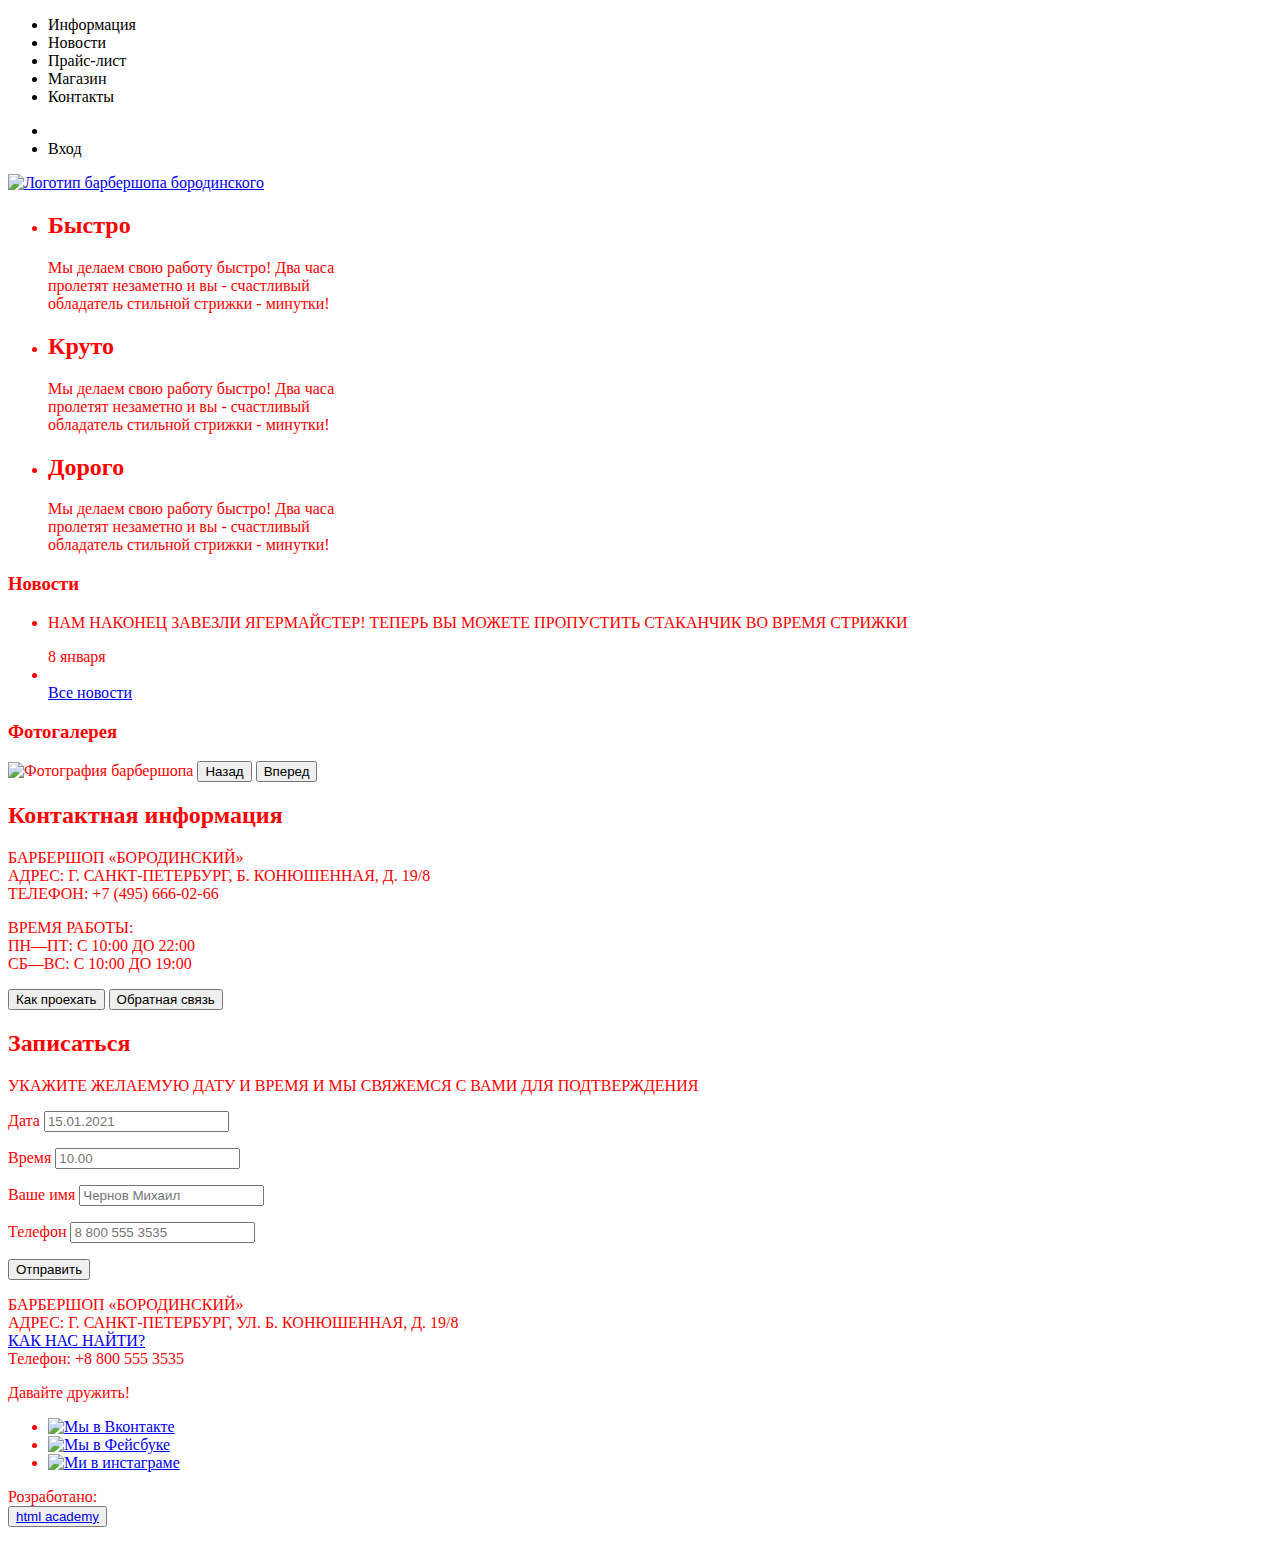
==== index.html @ fdd55e56 "Add files via upload" ====
<!DOCTYPE html>
<html lang="ru">
<head>
  <meta charset="UTF-8">
  <meta name="viewport" content="width=device-width, initial-scale=1.0">
  <meta http-equiv="X-UA-Compatible" content="ie=edge">
  <link rel="stylesheet" href="style.css">
  <title>Borodinski</title>
</head>
<body>
  <header>
    <nav class="navigation">
      <ul class="nav">
        <li>Информация</li>
        <li>Новости</li>
        <li>Прайс-лист</li>
        <li>Магазин</li>
        <li>Контакты</li>
      </ul>
      <ul>
        <li><img src="img\svg\login.svg" alt=""></li>
        <li>Вход</li>
      </ul>
      <a href="#"><img src="img\index-logo.png" alt="Логотип барбершопа бородинского" width="300"></a>
    </nav>
    <main>
      <section>
        <ul>
          <li><h2>Быстро</h2>
            <p>Мы делаем свою работу быстро! Два часа<br> пролетят незаметно и вы - счастливый<br> обладатель стильной стрижки - минутки!</p>
          </li>
          <li><h2>Круто</h2>
              <p>Мы делаем свою работу быстро! Два часа<br> пролетят незаметно и вы - счастливый<br> обладатель стильной стрижки - минутки!</p>
          </li>
          <li><h2>Дорого</h2>
              <p>Мы делаем свою работу быстро! Два часа<br> пролетят незаметно и вы - счастливый<br> обладатель стильной стрижки - минутки!</p>
          </li>
        </ul>
      </section>
      <section class="new">
        <h3>Новости</h3>
        <ul>
          <li>
            <p>НАМ НАКОНЕЦ ЗАВЕЗЛИ ЯГЕРМАЙСТЕР! ТЕПЕРЬ ВЫ МОЖЕТЕ ПРОПУСТИТЬ СТАКАНЧИК ВО ВРЕМЯ СТРИЖКИ</p>
            <time datetime="08.01.2021">8 января</time>
          </li>
          <li>

          </li>
          <a href="#" class="button">Все новости</a>
        </ul>
      </section>


      <section class="photo">
        <h3>Фотогалерея</h3>
        <img src="img\Layer 21.jpg" alt="Фотография барбершопа">
        <button type="button" name="button">Назад</button>
        <button type="button" name="button">Вперед</button>
      </section>

      <section class="info">
        <h2>Контактная информация</h2>

          <p>БАРБЕРШОП «БОРОДИНСКИЙ»<br>
          АДРЕС: Г. САНКТ-ПЕТЕРБУРГ, Б. КОНЮШЕННАЯ, Д. 19/8<br>
          ТЕЛЕФОН: +7 (495) 666-02-66</p>

          <p>
            ВРЕМЯ РАБОТЫ:<br>
            ПН—ПТ: С 10:00 ДО 22:00<br>
            СБ—ВС: С 10:00 ДО 19:00<br>
          </p>
        <button type="button" name="button">Как проехать</button>
        <button type="button" name="button">Обратная связь</button>
      </section>

      <section>
        <h2>Записаться</h2>
        <p>УКАЖИТЕ ЖЕЛАЕМУЮ ДАТУ И ВРЕМЯ И МЫ СВЯЖЕМСЯ С ВАМИ ДЛЯ ПОДТВЕРЖДЕНИЯ </p>
        <form class="user" action="index.html" method="post">
          <p>
            <label for="user-data">Дата</label>
            <input id="user-data" type="text" name="data" placeholder="15.01.2021">
          </p>
          <p>
            <label for="user-time">Время</label>
            <input id="user-time" type="text" name="time" placeholder="10.00">
          </p>
          <p>
            <label for="user-name">Ваше имя</label>
            <input type="text" name="name" id="user-name" placeholder="Чернов Михаил">
          </p>
          <p>
            <label for="user-telephone">Телефон</label>
            <input type="text" name="telephone" id="user-telephone" placeholder="8 800 555 3535">
          </p>
          <p>
            <button type="submit" name="button">Отправить</button>
          </p>
        </form>
      </section>

      <footer>
        <p>
          БАРБЕРШОП «БОРОДИНСКИЙ»<br>
          АДРЕС: Г. САНКТ-ПЕТЕРБУРГ, УЛ. Б. КОНЮШЕННАЯ, Д. 19/8<br>
          <a href="#">КАК НАС НАЙТИ?</a><br>
          Телефон: +8 800 555 3535
          </p>
        <div>
          <p>
            Давайте дружить!
            <ul>
              <li><a href="#"><img src="svg\vk.svg" alt="Мы в Вконтакте"></a></li>
              <li><a href="#"><img src="svg\facebook.svg" alt="Мы в Фейсбуке"></a></li>
              <li><a href="#"><img src="svg\vk.svg" alt="Ми в инстаграме"></a></li>
            </ul>
        </div>
        <p>
          Розработано:<br>
          <button><a href="#">html academy</a></button>
        </p>
      </footer>
    </main>
  </header>
</body>
</html>
---- style.css ----
main {
    color: red;
}
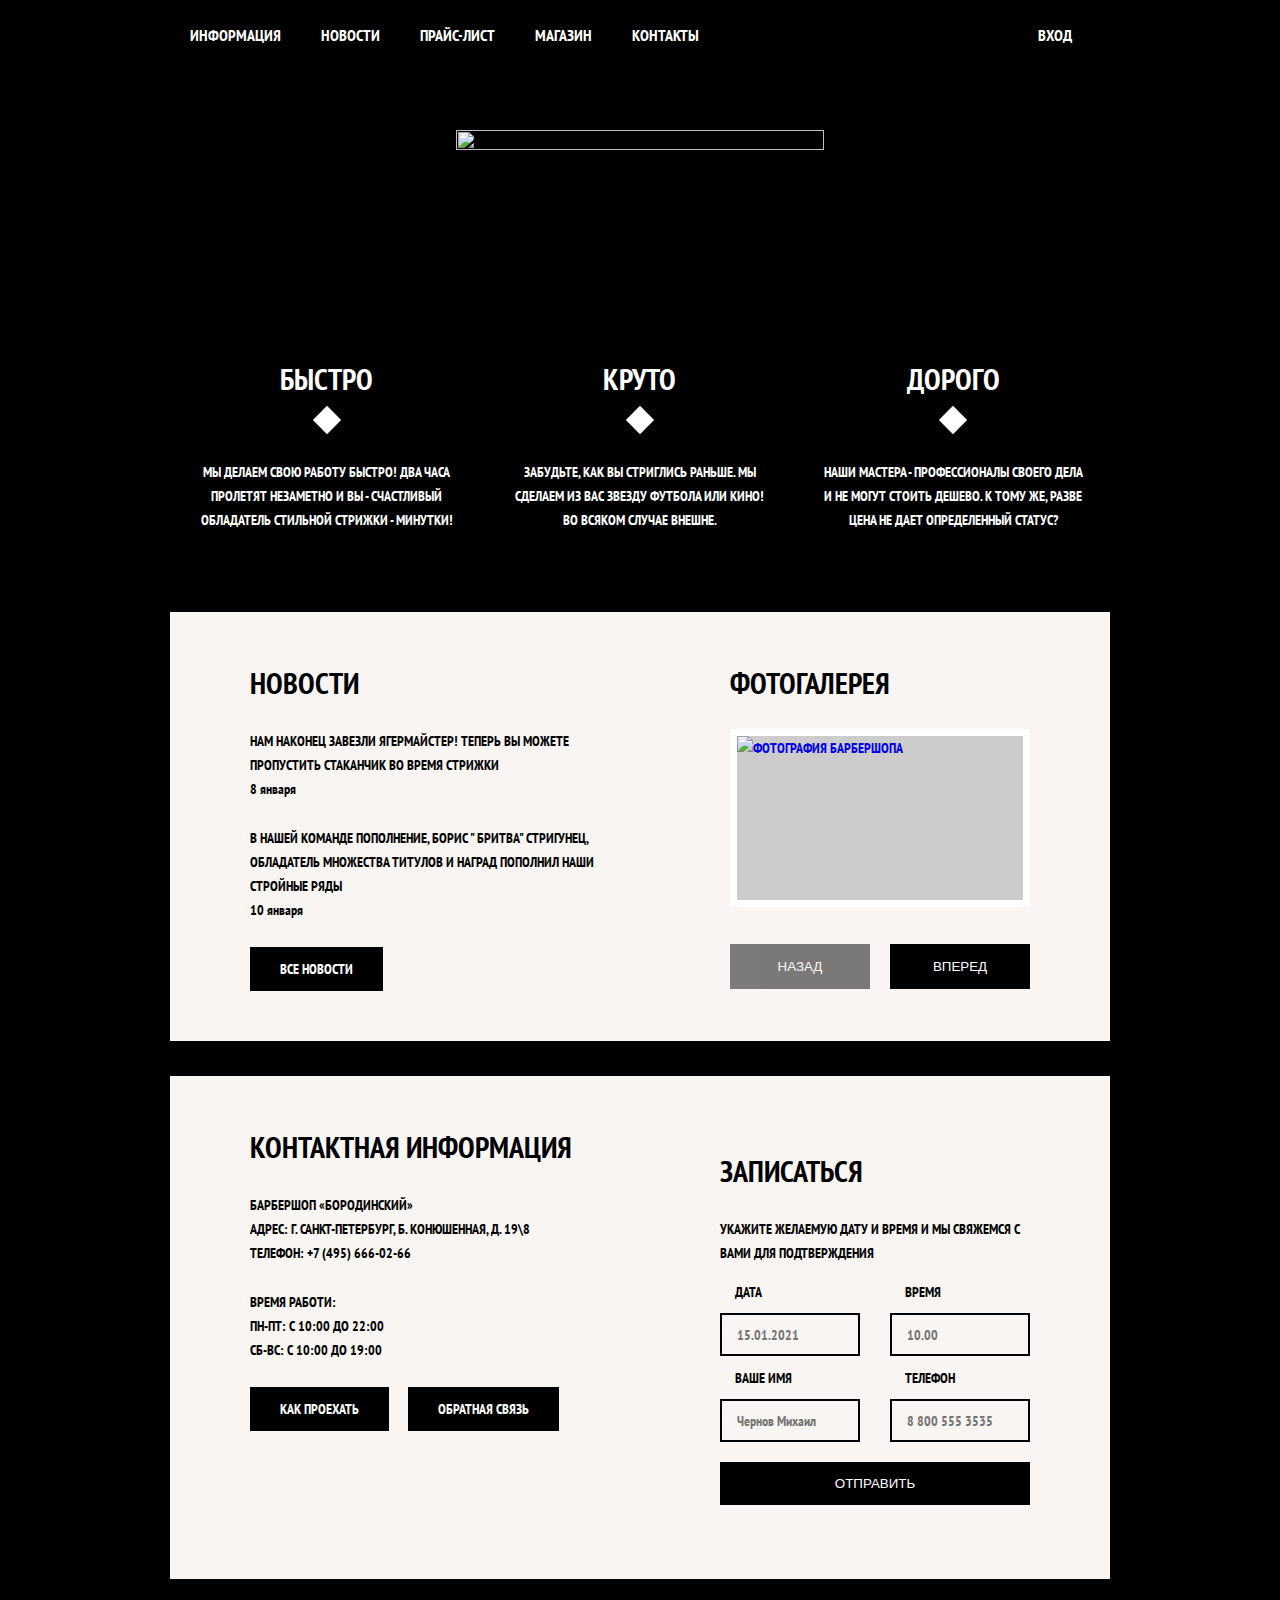
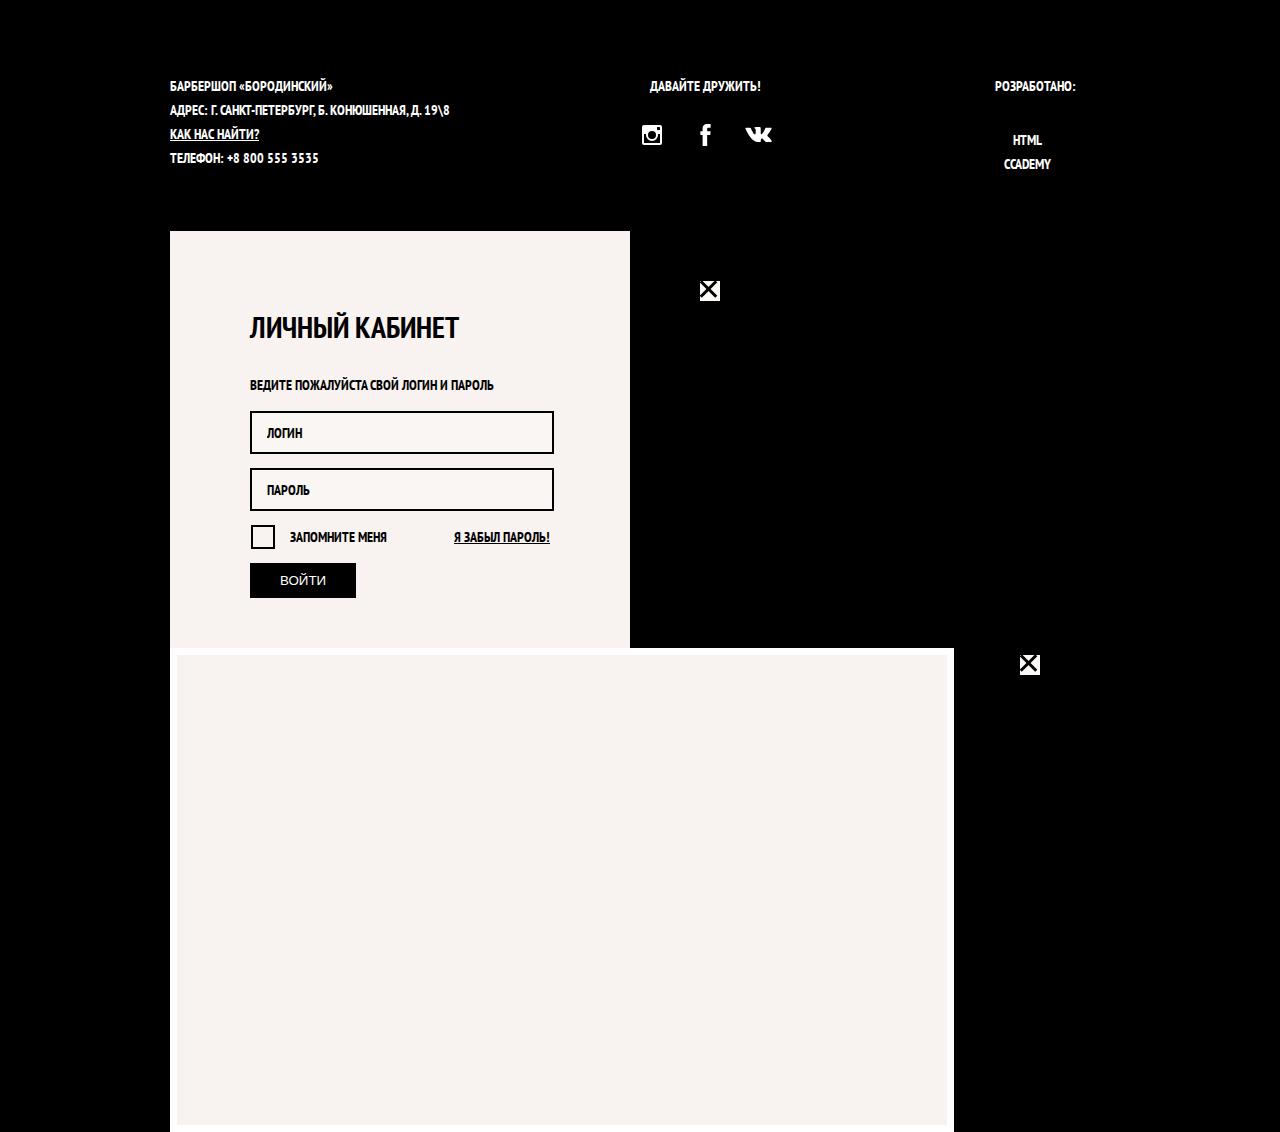
==== commit 1f16359e: "Add files via upload" ====
--- a/index.html
+++ b/index.html
@@ -1,128 +1,224 @@
 <!DOCTYPE html>
 <html lang="ru">
+
 <head>
   <meta charset="UTF-8">
   <meta name="viewport" content="width=device-width, initial-scale=1.0">
   <meta http-equiv="X-UA-Compatible" content="ie=edge">
-  <link rel="stylesheet" href="style.css">
+  <link rel="preconnect" href="https://fonts.googleapis.com">
+  <link rel="preconnect" href="https://fonts.gstatic.com" crossorigin>
+  <link href="https://fonts.googleapis.com/css2?family=PT+Sans+Narrow:wght@400;700&display=swap" rel="stylesheet">
+  <link rel="stylesheet" href="style-index.css">
   <title>Borodinski</title>
 </head>
+
 <body>
-  <header>
-    <nav class="navigation">
-      <ul class="nav">
-        <li>Информация</li>
-        <li>Новости</li>
-        <li>Прайс-лист</li>
-        <li>Магазин</li>
-        <li>Контакты</li>
+  <header class="main-header">
+    <nav class="main-navigation">
+      <a href="#" class="main-header-logo">
+        <img src="img/index-logo.png" alt="" width="368" height="153">
+      </a>
+      <div class="main-navigation-wrapper">
+        <div class="container">
+          <ul class="site-navigation">
+            <li><a href="file:///D:/Work/html/3.Barbershop/index.html">Информация</a></li>
+            <li><a href="#">Новости</a></li>
+            <li><a href="#">Прайс-лист</a></li>
+            <li><a href="file:///D:/Work/HTML%20CSS/3.%20Barbershop/index-shop.html">Магазин</a></li>
+            <li><a href="#">Контакты</a></li>
+          </ul>
+          <ul class="user-navigation">
+            <li><a href="#" class="login-link">Вход</a></li>
+          </ul>
+        </div>
+      </div>
+
+    </nav>
+  </header>
+
+  <main class="container">
+    <section class="feature">
+      <ul class="feature-list">
+        <li class="feature-item">
+          <h3>Быстро</h3>
+          <p>Мы делаем свою работу быстро! Два часа пролетят незаметно и вы - счастливый обладатель стильной стрижки -
+            минутки!</p>
+        </li>
+        <li class="feature-item">
+          <h3>Круто</h3>
+          <p>Забудьте, как вы стриглись раньше.
+            мы сделаем из вас звезду футбола или кино!
+            во всяком случае внешне.
+          </p>
+        </li>
+        <li class="feature-item">
+          <h3>Дорого</h3>
+          <p>Наши мастера - профессионалы своего дела и
+            не могут стоить дешево. к тому же, разве цена не дает определенный статус?
+          </p>
+        </li>
       </ul>
-      <ul>
-        <li><img src="img\svg\login.svg" alt=""></li>
-        <li>Вход</li>
-      </ul>
-      <a href="#"><img src="img\index-logo.png" alt="Логотип барбершопа бородинского" width="300"></a>
-    </nav>
-    <main>
-      <section>
-        <ul>
-          <li><h2>Быстро</h2>
-            <p>Мы делаем свою работу быстро! Два часа<br> пролетят незаметно и вы - счастливый<br> обладатель стильной стрижки - минутки!</p>
+    </section>
+
+    <div class="index-colums">
+      <section class="news">
+        <h2>Новости</h2>
+        <ul class="news-list">
+          <li class="news-item">
+            <p> Нам наконец завезли ягермайстер! Теперь вы можете пропустить стаканчик во время стрижки</p>
+            <time datetime="08.01.2021">8 января</time>
           </li>
-          <li><h2>Круто</h2>
-              <p>Мы делаем свою работу быстро! Два часа<br> пролетят незаметно и вы - счастливый<br> обладатель стильной стрижки - минутки!</p>
-          </li>
-          <li><h2>Дорого</h2>
-              <p>Мы делаем свою работу быстро! Два часа<br> пролетят незаметно и вы - счастливый<br> обладатель стильной стрижки - минутки!</p>
+          <li class="news-item">
+            <p>В нашей команде пополнение, Борис " Бритва" стригунец, обладатель множества титулов и наград пополнил
+              наши стройные ряды</p>
+            <time datetime="10.01.2021">10 января</time>
           </li>
         </ul>
-      </section>
-      <section class="new">
-        <h3>Новости</h3>
-        <ul>
-          <li>
-            <p>НАМ НАКОНЕЦ ЗАВЕЗЛИ ЯГЕРМАЙСТЕР! ТЕПЕРЬ ВЫ МОЖЕТЕ ПРОПУСТИТЬ СТАКАНЧИК ВО ВРЕМЯ СТРИЖКИ</p>
-            <time datetime="08.01.2021">8 января</time>
-          </li>
-          <li>
-
-          </li>
-          <a href="#" class="button">Все новости</a>
-        </ul>
-      </section>
-
+        <a href="#" class="button">Все новости</a>
+      </section>
 
       <section class="photo">
-        <h3>Фотогалерея</h3>
-        <img src="img\Layer 21.jpg" alt="Фотография барбершопа">
-        <button type="button" name="button">Назад</button>
-        <button type="button" name="button">Вперед</button>
-      </section>
-
-      <section class="info">
+        <h2>Фотогалерея</h2>
+        <div class="gallery-container">
+          <figure class="gallery-content">
+            <a href="#"><img src="img\Layer 21.jpg" alt="Фотография барбершопа"></a>
+          </figure>
+          <button type="button" class="button gallery-button gallery-button-back" disabled>Назад</button>
+          <button type="button" class="button gallery-button gallery-button-next">Вперед</button>
+        </div>
+      </section>
+    </div>
+
+    <div class="index-colums">
+      <section class="contacts">
         <h2>Контактная информация</h2>
-
-          <p>БАРБЕРШОП «БОРОДИНСКИЙ»<br>
-          АДРЕС: Г. САНКТ-ПЕТЕРБУРГ, Б. КОНЮШЕННАЯ, Д. 19/8<br>
-          ТЕЛЕФОН: +7 (495) 666-02-66</p>
-
-          <p>
-            ВРЕМЯ РАБОТЫ:<br>
-            ПН—ПТ: С 10:00 ДО 22:00<br>
-            СБ—ВС: С 10:00 ДО 19:00<br>
-          </p>
-        <button type="button" name="button">Как проехать</button>
-        <button type="button" name="button">Обратная связь</button>
-      </section>
-
-      <section>
+        <p>
+          Барбершоп «Бородинский»<br>
+          Адрес: г. Санкт-Петербург, Б. Конюшенная, Д. 19\8<br>
+          Телефон: +7 (495) 666-02-66
+        </p>
+        <p>
+          Время работи:<br>
+          Пн-пт: с 10:00 до 22:00<br>
+          Сб-вс: с 10:00 до 19:00<br>
+        </p>
+        <a href="#" class="button">Как проехать</a>
+        <a href="#" class="button">Обратная связь</a>
+      </section>
+
+      <section class="appointment">
         <h2>Записаться</h2>
-        <p>УКАЖИТЕ ЖЕЛАЕМУЮ ДАТУ И ВРЕМЯ И МЫ СВЯЖЕМСЯ С ВАМИ ДЛЯ ПОДТВЕРЖДЕНИЯ </p>
-        <form class="user" action="index.html" method="post">
-          <p>
-            <label for="user-data">Дата</label>
-            <input id="user-data" type="text" name="data" placeholder="15.01.2021">
-          </p>
-          <p>
-            <label for="user-time">Время</label>
-            <input id="user-time" type="text" name="time" placeholder="10.00">
-          </p>
-          <p>
-            <label for="user-name">Ваше имя</label>
-            <input type="text" name="name" id="user-name" placeholder="Чернов Михаил">
-          </p>
-          <p>
-            <label for="user-telephone">Телефон</label>
-            <input type="text" name="telephone" id="user-telephone" placeholder="8 800 555 3535">
-          </p>
-          <p>
-            <button type="submit" name="button">Отправить</button>
+        <p class="appointement-info">
+          Укажите желаемую дату и время и мы свяжемся с вами для подтверждения
+        </p>
+        <form class="appointement-form" action="index.html" method="post">
+          <p class="appointement-item">
+            <label for="appointement-data">Дата</label>
+            <input id="appointement-data" type="text" name="data" placeholder="15.01.2021">
+          </p>
+          <p class="appointement-item">
+            <label for="appointement-time">Время</label>
+            <input id="appointement-time" type="text" name="time" placeholder="10.00">
+          </p>
+          <p class="appointement-item">
+            <label for="appointement-name">Ваше имя</label>
+            <input type="text" name="name" id="appointement-name" placeholder="Чернов Михаил">
+          </p>
+          <p class="appointement-item">
+            <label for="appointement-telephone">Телефон</label>
+            <input type="text" name="telephone" id="appointement -telephone" placeholder="8 800 555 3535">
+          </p>
+          <p class="appointement-item">
+            <button type="submit" name="button" class="button appointment">Отправить</button>
           </p>
         </form>
       </section>
-
-      <footer>
-        <p>
-          БАРБЕРШОП «БОРОДИНСКИЙ»<br>
-          АДРЕС: Г. САНКТ-ПЕТЕРБУРГ, УЛ. Б. КОНЮШЕННАЯ, Д. 19/8<br>
-          <a href="#">КАК НАС НАЙТИ?</a><br>
+    </div>
+
+    <footer class="main-footer">
+      <div class="container footer-container">
+  
+        <p class="footer-contacts">
+          Барбершоп «Бородинский»<br>
+          Адрес: г. Санкт-Петербург, Б. Конюшенная, Д. 19\8<br>
+          <a href="#">Как нас найти?</a><br>
           Телефон: +8 800 555 3535
-          </p>
-        <div>
-          <p>
+        </p>
+  
+        <div class="footer-social">
+          <b>
             Давайте дружить!
-            <ul>
-              <li><a href="#"><img src="svg\vk.svg" alt="Мы в Вконтакте"></a></li>
-              <li><a href="#"><img src="svg\facebook.svg" alt="Мы в Фейсбуке"></a></li>
-              <li><a href="#"><img src="svg\vk.svg" alt="Ми в инстаграме"></a></li>
-            </ul>
+          </b>
+          <ul class="footer-list">
+            <li><a href="#" class="footer-button"><svg xmlns="http://www.w3.org/2000/svg" width="20" height="20"
+                  viewBox="0 0 20 20">
+                  <path
+                    d="M18 0H2a2 2 0 0 0-2 2v16a2 2 0 0 0 2 2h16a2 2 0 0 0 2-2V2a2 2 0 0 0-2-2zm-8 6a4 4 0 1 1-4 4 4 4 0 0 1 4-4zM2.5 18a.47.47 0 0 1-.5-.5V9h2.1a3.4 3.4 0 0 0-.1 1 6 6 0 1 0 12 0 3.4 3.4 0 0 0-.1-1H18v8.5a.47.47 0 0 1-.5.5zM18 4.5a.47.47 0 0 1-.5.5h-2a.47.47 0 0 1-.5-.5v-2a.47.47 0 0 1 .5-.5h2a.47.47 0 0 1 .5.5z"
+                    fill="#fff" />
+                </svg></a></li>
+            <li><a href="#" class="footer-button"><svg xmlns="http://www.w3.org/2000/svg" width="19" height="22"
+                  viewBox="0 0 10.15 21.74">
+                  <path
+                    d="M3.34 1.12A4.77 4.77 0 0 1 6.53 0h3.61v3.81H7.81a1.07 1.07 0 0 0-1.09.83v2.55h3.42c-.08 1.23-.24 2.45-.41 3.67h-3v10.87H2.21V10.86H0V7.21h2.19V3.66a3.83 3.83 0 0 1 1.15-2.54z"
+                    fill="#fff" />
+                </svg></a></li>
+            <li><a href="#" class="footer-button"><svg xmlns="http://www.w3.org/2000/svg" width="27" height="15"
+                  viewBox="0 0 26.14 14.91">
+                  <path
+                    d="M26 13.47l-.09-.17a13.55 13.55 0 0 0-2.6-3q-.87-.83-1.1-1.12A1 1 0 0 1 22 8a10.27 10.27 0 0 1 1.22-1.78l.88-1.16q2.35-3.13 2-4L26 .94a.8.8 0 0 0-.4-.22 2.14 2.14 0 0 0-.87 0h-3.92a.51.51 0 0 0-.27 0h-.3a.6.6 0 0 0-.15.14.93.93 0 0 0-.14.24 22.22 22.22 0 0 1-1.46 3.06q-.5.84-.93 1.46a7 7 0 0 1-.71.91 4.94 4.94 0 0 1-.52.47q-.23.18-.35.15l-.23-.05a.9.9 0 0 1-.31-.33 1.49 1.49 0 0 1-.16-.53V1.6a3.14 3.14 0 0 0 0-.62 2.12 2.12 0 0 0-.14-.44.73.73 0 0 0-.28-.33 1.57 1.57 0 0 0-.46-.18A9 9 0 0 0 12.57 0a8.93 8.93 0 0 0-3.25.33 1.83 1.83 0 0 0-.52.41q-.25.3-.07.33a1.67 1.67 0 0 1 1.16.59l.08.16a2.6 2.6 0 0 1 .19.63 6.32 6.32 0 0 1 .12 1 10.59 10.59 0 0 1 0 1.7q-.07.71-.13 1.1a2.21 2.21 0 0 1-.18.64 2.69 2.69 0 0 1-.16.3l-.07.07a1 1 0 0 1-.37.07.86.86 0 0 1-.46-.19 3.27 3.27 0 0 1-.56-.52 7 7 0 0 1-.66-.93q-.37-.6-.76-1.42l-.22-.39q-.2-.38-.56-1.11t-.62-1.43A.9.9 0 0 0 5.2.9h-.07a.93.93 0 0 0-.22-.16A1.44 1.44 0 0 0 4.6.65L.87.68A1 1 0 0 0 .1.94L0 1a.44.44 0 0 0 0 .22 1.08 1.08 0 0 0 .08.37Q.9 3.53 1.86 5.31t1.66 2.87Q4.23 9.27 5 10.24t1 1.24l.37.41.34.33a8.06 8.06 0 0 0 1 .78 16.34 16.34 0 0 0 1.4.9 7.6 7.6 0 0 0 1.79.72 6.19 6.19 0 0 0 2 .22h1.57a1.08 1.08 0 0 0 .72-.3l.05-.07a.9.9 0 0 0 .1-.25 1.38 1.38 0 0 0 0-.37 4.48 4.48 0 0 1 .09-1.05 2.77 2.77 0 0 1 .23-.71 1.74 1.74 0 0 1 .29-.4 1.19 1.19 0 0 1 .23-.2h.11a.86.86 0 0 1 .77.21 4.52 4.52 0 0 1 .83.79q.39.47.93 1.05a6.41 6.41 0 0 0 1 .87l.27.16a3.31 3.31 0 0 0 .71.3 1.53 1.53 0 0 0 .76.07l3.48-.05a1.58 1.58 0 0 0 .8-.17.68.68 0 0 0 .34-.37 1.06 1.06 0 0 0 0-.46 1.71 1.71 0 0 0-.1-.36z"
+                    fill="#fff" />
+                </svg></a></li>
+          </ul>
         </div>
-        <p>
-          Розработано:<br>
-          <button><a href="#">html academy</a></button>
-        </p>
-      </footer>
-    </main>
+  
+        <p class="footer-copyright">
+          <b>Розработано:</b>
+          <a href="#" class="button">HTML Ccademy</a>
+        </p>
+  
+  
+      </div>
+    </footer>
+
+    <section class="modal modal-login">
+      <div class="container-modal">
+        <button class="modal-close"></button>
+        <h2>Личный кабинет</h2>
+        <p>Ведите пожалуйста свой логин и пароль</p>
+        <form class="login-form" action="#" method="post">
+          <p class="modal-item-user modal-item">
+            <label class="visually-hidden" for="user-login"></label>
+            <input class="login-icon-user" id="user-login" type="text" name="login" placeholder="Логин">
+          </p>
+          <p class="modal-item-password modal-item">
+            <label class="visually-hidden" for="user-password"></label>
+            <input class="login-icon-password" id="user-password" type="password" name="password" placeholder="Пароль">
+          </p>
+          <p class="login-password-info">
+            <label class="login-checkbox">
+              <input class="visually-hidden individ-check" id="user-password" type="checkbox" name="remember">
+              <span class="checkbox-indivator">
+              </span>
+              Запомните меня
+            </label>
+            <a href="#" class="reposter"> Я забыл пароль!</a>
+          </p>
+          <button class="button input-button" type="submit">Войти</button>
+        </form>
+
+      </div>
+    </section>
+    <section class="modal modal-map">
+      <button class="map-close modal-close" type="button"></button>
+      <p>
+        <iframe
+          src="https://www.google.com/maps/embed?pb=!1m18!1m12!1m3!1d499.6516756018472!2d30.32265311392794!3d59.93866811266318!2m3!1f0!2f0!3f0!3m2!1i1024!2i768!4f13.1!3m3!1m2!1s0x4696310fca145cc1%3A0x42b32648d8238007!2z0JHQvtC70YzRiNCw0Y8g0JrQvtC90Y7RiNC10L3QvdCw0Y8g0YPQuy4sIDE5LzgsINCh0LDQvdC60YIt0J_QtdGC0LXRgNCx0YPRgNCzLCDQoNC-0YHRltGPLCAxOTExODY!5e0!3m2!1suk!2sua!4v1613651759344!5m2!1suk!2sua"
+          width="770" height="450" frameborder="0" style="border:0;" allowfullscreen="" aria-hidden="false"
+          tabindex="0"></iframe>
+      </p>
+    </section>
+  </main>
   </header>
 </body>
-</html>
+
+</html>--- a/style-index.css
+++ b/style-index.css
@@ -0,0 +1,696 @@
+body {
+  margin: 0;
+  padding: 0;
+
+  font-family: "PT Sans Narrow", "Arial", sans-serif;
+  font-size: 14px;
+  line-height: 24px;
+  font-weight: 700;
+  text-transform: uppercase;
+  color: #ffffff;
+
+  background-color: #000000;
+  background-image: url("img/Layer.jpg");
+  background-repeat: no-repeat;
+  background-position: top center;
+}
+
+a {
+  text-decoration: none;
+}
+
+img {
+  max-width: 100%;
+  height: auto;
+}
+
+.visually-hidden:not(:focus):not(:active),
+input[type="checkbox"].visually-hidden,
+input[type="radio"].visually-hidden {
+  position: absolute;
+
+  width: 1px;
+  height: 1px;
+  margin: -1px;
+  border: 0;
+  padding: 0;
+
+  white-space: nowrap;
+
+  clip-path: inset(100%);
+  clip: rect(0 0 0 0);
+  overflow: hidden;
+}
+
+.button {
+  display: inline-block;
+  padding: 10px 30px;
+  margin-right: 16px;
+  color: #ffffff;
+  text-align: center;
+  vertical-align: middle;
+  text-transform: uppercase;
+
+  background-color: #000000;
+  border: none;
+}
+
+.button:hover,
+.button:focus,
+.button:active {
+  background-color: #663d15;
+}
+
+.button:disabled {
+  cursor: default;
+  opacity: 0.5;
+  background-color: #000000;
+}
+
+.button:hover(:disabled),
+.button:focus(:disabled),
+.button:active(:disabled) {
+  background-color: #000000;
+}
+
+.container {
+  width: 940px;
+  margin: 0 auto;
+  padding: 0;
+}
+
+
+/* Navigation */
+
+
+.main-navigation-wrapper {
+  display: flex;
+  width: 100%;
+  margin-bottom: 60px;
+
+  background-color: #000000;
+}
+
+.main-header {
+  margin-bottom: 75px;
+}
+
+.main-navigation-wrapper .container {
+  display: flex;
+}
+
+.site-navigation {
+  display: flex;
+  flex-wrap: wrap;
+  width: 940px;
+  padding: 0;
+  margin: 0;
+  list-style: none;
+}
+
+.user-navigation {
+  display: flex;
+  width: 140px;
+  padding: 0;
+  margin: 0;
+  list-style: none;
+}
+
+.user-navigation .login-link {
+  position: relative;
+  padding-left: 50px;
+}
+
+.login-link::before {
+  content: "";
+  position: absolute;
+  top: 27px;
+  left: 24px;
+
+  width: 16px;
+  height: 18px;
+
+  background-image: url("svg/login.svg");
+  background-repeat: no-repeat;
+
+  opacity: 0.3;
+}
+
+.login-link:hover::before,
+.login-link:focus::before,
+.login-link:active::before {
+  opacity: 1;
+}
+
+.site-navigation a,
+.user-navigation a {
+  display: block;
+  padding: 25px 20px;
+  color: #ffffff;
+}
+
+.main-navigation {
+  display: flex;
+  flex-direction: column;
+  align-items: center;
+  font-size: 16px;
+  line-height: 20px;
+}
+
+.main-header-logo {
+  order: 2;
+  width: 368px;
+  height: 153px;
+}
+
+.site-navigation a:hover,
+.user-navigation a:hover,
+.site-navigation a:focus,
+.user-navigation a:focus {
+  background-color: #242424;
+}
+
+.navigation-container {
+  width: 940px;
+  margin: 0 auto;
+  padding: 0 10px;
+}
+
+.main-navigation-wrapper,
+.navigation-container {
+  display: flex;
+  justify-content: space-between;
+}
+
+
+/*  Main */
+
+
+.feature {
+  margin-bottom: 80px;
+}
+
+.feature li {
+  list-style: none;
+}
+.feature-list {
+  display: flex;
+  justify-content: space-between;
+  margin: 0;
+  padding: 0;
+
+  list-style: none;
+}
+
+.feature-item {
+  text-align: center;
+  width: 370px;
+}
+
+.feature-item h3 {
+  position: relative;
+  margin: 0;
+  margin-bottom: 60px;
+  font-size: 30px;
+  line-height: 42px;
+}
+
+.feature-item h3::after {
+  content: "";
+
+  position: absolute;
+  bottom: -30px;
+  left: 50%;
+
+  margin-left: -10px;
+  width: 20px;
+  height: 20px;
+
+  transform: rotate(45deg);
+  background-color: #ffffff;
+}
+
+.feature-item p {
+  margin: 0 25px;
+}
+
+
+/* Content */
+
+
+.index-colums {
+  display: flex;
+  justify-content: space-between;
+  color: #000000;
+  padding: 50px 80px;
+  margin-bottom: 35px;
+
+  background-color: #f8f5f2;
+  background-image: url(img/Layer\ 17\ copy.png), url(img/Layer\ 10\ copy.jpg);
+
+  background-repeat: no-repeat, repeat;
+  background-position: center, 0 0;
+}
+
+.index-colums h2 {
+  font-size: 30px;
+  line-height: 42px;
+
+  margin: 0;
+  margin-bottom: 25px;
+  padding: 0;
+}
+
+.news {
+  width: 380px;
+  padding: 0;
+}
+
+.contacts {
+  width: 500px;
+}
+
+.photo {
+  width: 380px;
+}
+
+.news-item p {
+  margin: 0;
+}
+.news-item {
+  margin-bottom: 25px;
+}
+
+.photo {
+  width: 300px;
+}
+
+.news-list {
+  list-style: none;
+
+  margin: 0;
+  padding: 0;
+  margin-bottom: 25px;
+}
+
+.news-item time {
+  text-transform: none;
+}
+
+.gallery-content {
+  height: 164px;
+  margin: 0;
+  bottom: 0;
+  background-color: #cccccc;
+  border: 7px solid #ffffff;
+}
+
+.gallery-content img {
+  width: 286px;
+  height: 164px;
+}
+
+.gallery-container {
+  position: relative;
+
+  height: 260px;
+}
+
+.gallery-button {
+  box-sizing: border-box;
+
+  position: absolute;
+  width: 140px;
+  margin: 0;
+  padding: 15px 30px;
+}
+
+.gallery-button-back {
+  left: 0;
+  bottom: 0;
+}
+
+.gallery-button-next {
+  right: 0;
+  bottom: 0;
+}
+
+.appointment {
+  width: 310px;
+  margin-top: 10px;
+  padding: 14px 0;
+}
+
+.contacts {
+  width: 330px;
+}
+
+.contacts p {
+  margin: 0;
+  margin-bottom: 25px;
+}
+
+.appointement-item {
+  width: 140px;
+  margin: 0;
+  margin-bottom: 10px;
+}
+
+.appointement-item label {
+  display: block;
+
+  margin-bottom: 9px;
+  margin-left: 15px;
+}
+
+.appointement-item input {
+  box-sizing: border-box;
+
+  width: 140px;
+  padding-top: 8px;
+  padding-left: 15px;
+  padding-right: 15px;
+  padding-bottom: 7px;
+  font: inherit;
+
+  background-color: transparent;
+  border: 2px solid #000000;
+}
+
+.appointement-info {
+  margin: 0;
+  margin-bottom: 15px;
+}
+
+.appointement-item input:focus {
+  border-color: #663d15;
+}
+
+.appointement-form {
+  display: flex;
+  flex-wrap: wrap;
+  justify-content: space-between;
+}
+
+/*Content*/
+/*Main*/
+
+/* Footer */
+
+
+.main-footer {
+  width: 100%;
+  padding-bottom: 40px;
+  background-image: url(img/Layer\ 23.jpg);
+  background-repeat: repeat;
+  color: #ffffff;
+
+
+}
+
+/* Footer-contacts */
+
+
+.footer-container {
+  display: flex;
+  justify-content: space-between;
+
+  padding-top: 60px;
+}
+
+.footer-contacts {
+  padding: 0;
+  margin: 0;
+  line-height: 24px;
+}
+
+.footer-contacts a {
+  color: #ffffff;
+  text-decoration: underline;
+}
+
+
+/* Footer-social */
+
+
+.footer-social {
+  width: 150px;
+  text-align: center;
+}
+
+.footer-social b {
+  display: block;
+  margin-bottom: 15px;
+}
+
+.footer-list {
+  display: flex;
+  justify-content: space-between;
+  list-style: none;
+  margin: 0;
+  padding: 0;
+}
+
+
+.footer-button {
+  display: flex;
+  justify-content: center;
+  align-items: center;
+
+  width: 43px;
+  height: 43px;
+  margin-bottom: 10px;
+
+  background-color: #000000;
+}
+
+.footer-button:hover,
+.footer-button:focus {
+  background-color: #ffffff;
+}
+
+.footer-button:hover path,
+.footer-button:focus path {
+  fill: #000000;
+}
+
+/* Footer-copyright */
+
+.footer-copyright {
+  margin: 0;
+  width: 150px;
+  text-align: center;
+}
+
+.footer-copyright b {
+  display: block;
+  margin-bottom: 15px;
+}
+
+.footer-copyright a {
+  display: block;
+  padding: 15px 30px;
+}
+
+/* Modal-login */
+
+.modal {
+  color: #000000;
+
+  background-color: #f8f3f0;
+  background-image: url(img/);
+  background-position: 0 0;
+  background-repeat: repeat;
+}
+
+.modal h2 {
+  font-size: 30px;
+  line-height: 42px;
+}
+
+.login-form input[type="text"],
+.login-form input[type="password"] {
+  font: inherit;
+  color: #000000;
+  text-transform: uppercase;
+
+  background-color: #f9f6f3;
+  border: 2px solid #000000;
+}
+
+.login-form input:focus {
+  border-color: #663d15;
+}
+
+.login-checkbox:hover,
+.login-checkbox:focus {
+  color: #663d15;
+}
+
+.reposter {
+  color: #000000;
+  text-decoration: underline;
+}
+
+.reposter:hover,
+.reposter:focus {
+  text-decoration: none;
+}
+
+.button:hover,
+.button:focus,
+.button:active {
+  background-color: #663d15;
+}
+
+.modal-login {
+  width: 460px;
+  background-image: url("img/Layer\ 10\ copy.jpg");
+  background-repeat: repeat;
+  background-position: 0 0;
+}
+
+.container-modal {
+  display: block;
+  width: 300px;
+  padding: 50px 80px;
+  margin: 0;
+}
+
+.login-icon-password::placeholder,
+.login-icon-user::placeholder {
+  color: #000000;
+}
+
+.modal-item input {
+  width: 270px;
+  padding-top: 8px;
+  padding-left: 15px;
+  padding-right: 15px;
+  padding-bottom: 7px;
+}
+
+.login-form {
+  position: relative;
+  width: 300px;
+}
+
+.modal-item-user label:before {
+  content: "";
+  position: absolute;
+
+  left: 270px;
+  top: 13px;
+  width: 300px;
+  height: 30px;
+
+  background-image: url("svg/user.svg");
+  background-repeat: no-repeat;
+}
+
+.modal-item-password label::before {
+  content: "";
+  position: absolute;
+
+  width: 30px;
+  height: 30px;
+  top: 70px;
+  left: 270px;
+
+  background-image: url("svg/lock.svg");
+  background-repeat: no-repeat;
+}
+
+.checkbox-indivator {
+  position: absolute;
+  width: 20px;
+  height: 20px;
+  border: 2px solid #000000;
+  margin-left: -39px;
+  background-image: url("svg/Layer\ 24.svg");
+  background-repeat: no-repeat;
+  background-position: 0 0;
+}
+
+.individ-check:checked + .checkbox-indivator {
+  position: absolute;
+  background-image: url("svg/cross.svg");
+
+  background-repeat: no-repeat;
+}
+
+.login-checkbox {
+  padding-left: 40px;
+}
+
+.reposter {
+  position: absolute;
+  right: 0;
+}
+
+.input-button b {
+  position: relative;
+  width: 300px;
+  padding: 14px 0;
+}
+
+.modal-close {
+  content: "";
+  position: absolute;
+  left: 700px;
+  width: 20px;
+  height: 20px;
+
+  border: none;
+  background-color: #fbf8f5;
+  opacity: 3;
+
+  cursor: pointer;
+}
+
+.modal-close::after,
+.modal-close::before {
+  content: "";
+  position: absolute;
+  width: 3px;
+  height: 22px;
+  top: -3px;
+  left: 7px;
+
+  background-color: #000000;
+}
+
+.modal-close::after {
+  transform: rotate(45deg);
+}
+
+.modal-close::before {
+  transform: rotate(-45deg);
+}
+
+/* Modal-map */
+
+.modal-map {
+  width: 770px;
+  height: 470px;
+  padding: 0;
+  margin: 0;
+  border: 7px solid #ffffff;
+}
+
+.map-close {
+  content: "";
+  position: absolute;
+  left: 1020px;
+}
+
+
+
+
+
+
+
+
+
+
+/* Navigation-shop */